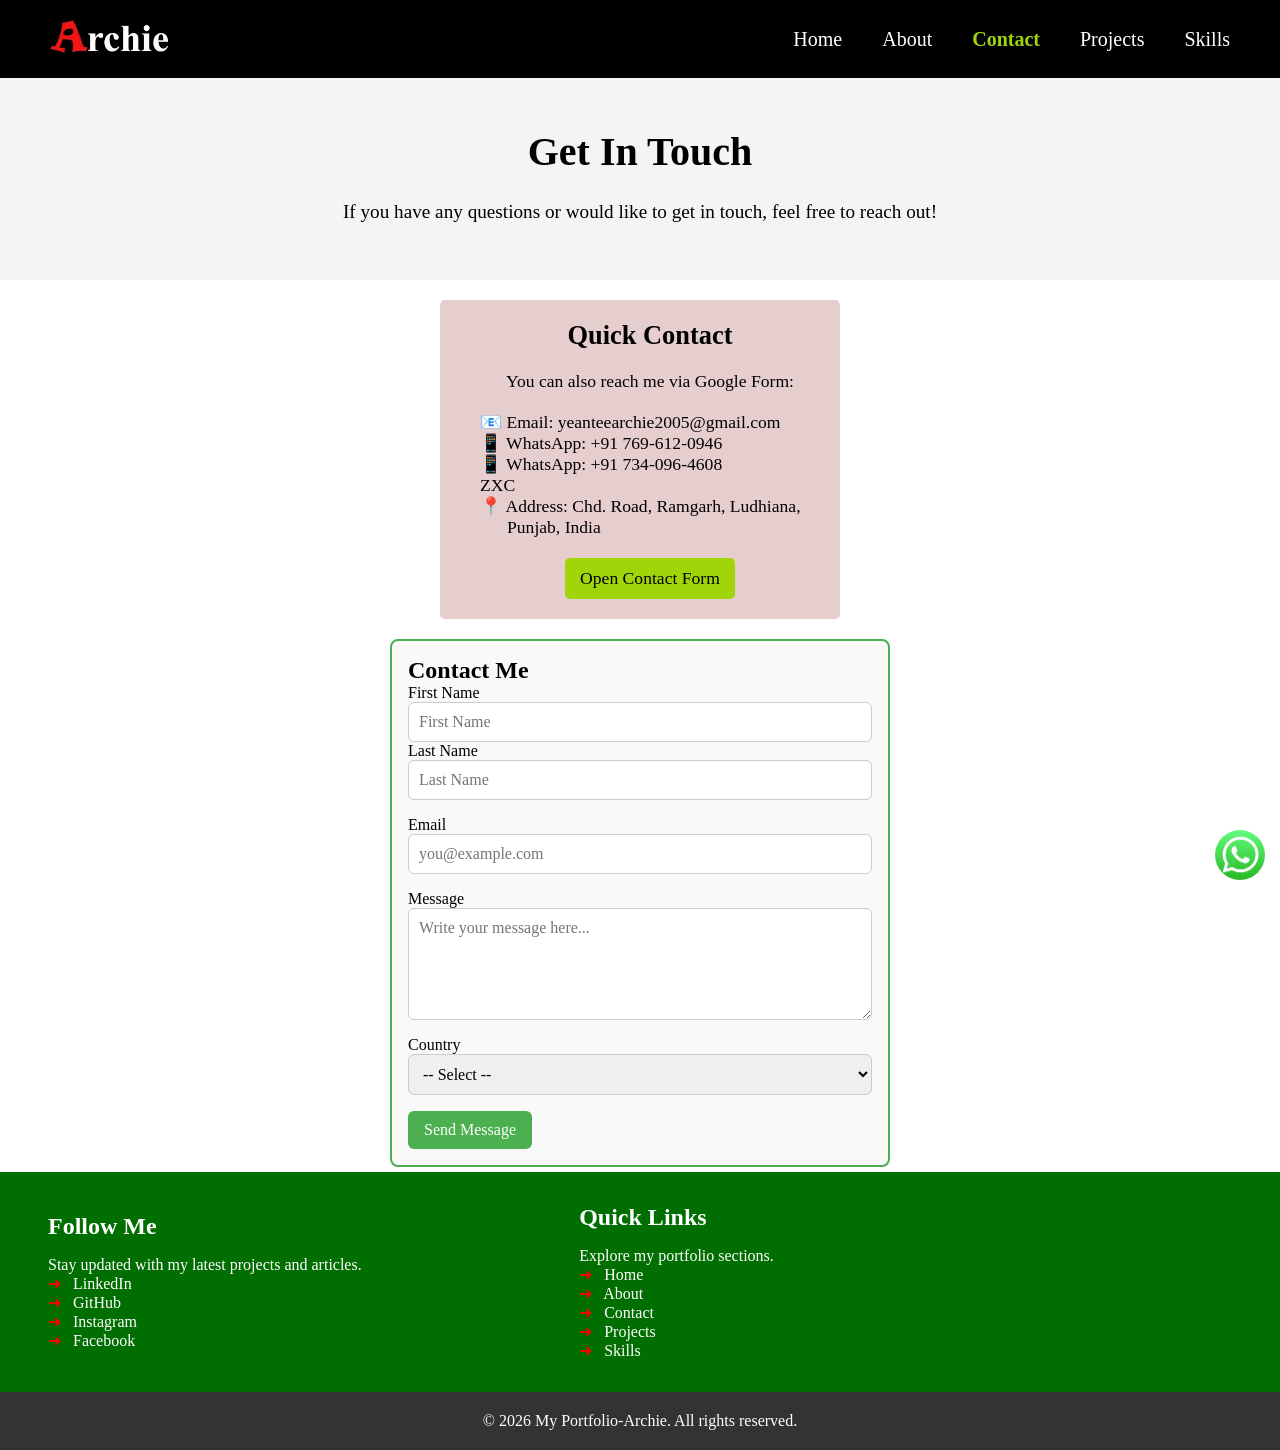
==== contact.html @ 3b0dda95 "Initial portfolio upload" ====
<!DOCTYPE html>
<html lang="en">

<head>
    <meta charset="UTF-8">
    <meta name="viewport" content="width=device-width, initial-scale=1.0">
    <meta name="description"
        content="Frontend developer portfolio showcasing projects, skills and responsive web design work.">
    <title>Contact | Archie Yeantee</title>
    <link rel="stylesheet" href="styles.css">

    <style>
        :root {
            --accent--: rgb(8, 8, 4);
            --black--: #000000;
            --pure--: #ffffff;
            --bg-color--: #0000ff;
        }

        form {
            border: 2px solid #4CAF50;
            padding: 1rem;
            border-radius: 8px;
            background-color: #f9f9f9;
            max-width: 500px;
            margin: auto;
            margin-bottom: 5px;
            font-family: Arial, sans-serif;
        }

        .form-group {
            margin-bottom: 1rem;
            display: flex;
            flex-direction: column;
        }

        input,
        textarea,
        select {
            padding: 10px;
            border: 1px solid #ccc;
            border-radius: 6px;
            font-size: 1rem;
        }

        button {
            background-color: #4CAF50;
            color: white;
            padding: 10px 16px;
            border: none;
            border-radius: 6px;
            font-size: 1rem;
            cursor: pointer;
        }

        button:hover {
            background-color: #45a049;
        }
    </style>
</head>

<body>
    <header class="header-container">
        <a href="index.html"><img src="images/logo.jpg" alt="Archie Yeantee Logo" class="logo"></a>

        <nav class="nav-section">
            <a href="index.html">Home</a>
            <a href="about.html">About</a>
            <a class="active" href="contact.html">Contact</a>
            <a href="projects.html">Projects</a>
            <a href="skills.html">Skills</a>
        </nav>
    </header>

    <main>

        <section class="intro-section">
            <h1>Get In Touch</h1>
            <p>If you have any questions or would like to get in touch, feel free to reach out!</p>
        </section>

        <section class="contact-container">
            <section class="contact-section">
                <h2>Quick Contact</h2>
                <p>You can also reach me via Google Form:</p>

                <ul>
                    <li><span>📧</span> Email:
                        <a href="mailto:yeanteearchie2005@gmail.com">yeanteearchie2005@gmail.com</a>
                    </li>

                    </li>
                    <li><span>📱</span> WhatsApp: +91 769-612-0946
                    </li>

                    <li><span>📱</span> WhatsApp: +91 734-096-4608
                    </li>
ZXC 
                    <li><span>📍</span> Address: Chd. Road, Ramgarh, Ludhiana, <span class="address-span">Punjab,
                            India</span></li>

                </ul>
                <a class="contact-btn btn"
                    href="https://docs.google.com/forms/d/e/1FAIpQLScw9-W-nKfPhWWFc4MaR-NfOBFhN45ReKIezMs9sKKZvnHryg/viewform?usp=publish-editor"
                    target="_blank" rel="noopener noreferrer">Open
                    Contact Form</a>

            </section>
        </section>

        <section id="contact-form-container">
            <form action="#" method="post">
                <h1>Contact Me</h1>

                <!-- Name -->
                <div class="form-group">
                    <label for="firstName">First Name</label>
                    <input id="firstName" name="firstName" type="text" placeholder="First Name" required>

                    <label for="lastName">Last Name</label>
                    <input id="lastName" name="lastName" type="text" placeholder="Last Name" required>
                </div>

                <!-- Email -->
                <div class="form-group">
                    <label for="email">Email</label>
                    <input id="email" name="email" type="email" placeholder="you@example.com" required>
                </div>

                <!-- Message -->
                <div class="form-group">
                    <label for="message">Message</label>
                    <textarea id="message" name="message" rows="5" placeholder="Write your message here..."
                        required></textarea>
                </div>

                <!-- Country -->
                <div class="form-group">
                    <label for="country">Country</label>
                    <select id="country" name="country" required>
                        <option value="">-- Select --</option>
                        <option value="liberia">Liberia</option>
                        <option value="ghana">Ghana</option>
                        <option value="nigeria">Nigeria</option>
                        <option value="sierra-leone">Sierra Leone</option>
                        <option value="Guinea">Guinea</option>
                        <option value="Others">Others</option>
                    </select>
                </div>

                <!-- Submit -->
                <div class="button-container">
                    <button type="submit">Send Message</button>
                </div>
            </form>
        </section>


        <article class="article-container">
            <div id="social-media">
                <h2>Follow Me</h2>
                <p>Stay updated with my latest projects and articles.</p>
                <ul>
                    <li><a href="https://www.linkedin.com/in/archie-karpah-yeantee-6447b0268" target="_blank"
                            rel="noopener noreferrer"><span>➜</span> LinkedIn</a></li>
                    <li><a href="https://github.com/Archieyeantee" target="_blank"
                            rel="noopener noreferrer"><span>➜</span> GitHub</a></li>
                    <li><a href="https://www.instagram.com/archieyeantee/?__pwa=1#" target="_blank"
                            rel="noopener noreferrer"><span>➜</span>
                            Instagram</a></li>
                    <li><a href="https://www.facebook.com/archie.yeantee.1" target="_blank"
                            rel="noopener noreferrer"><span>➜</span> Facebook</a>
                    </li>
                </ul>
            </div>

            <div id="quick-link">
                <h2>Quick Links</h2>
                <p>Explore my portfolio sections.</p>
                <ul>
                    <li><a href="index.html"><span>➜</span> Home</a></li>
                    <li><a href="about.html"><span>➜</span> About</a></li>
                    <li><a href="contact.html"><span>➜</span> Contact</a></li>
                    <li><a href="projects.html"><span>➜</span> Projects</a></li>
                    <li><a href="skills.html"><span>➜</span> Skills</a></li>
                </ul>
            </div>

            <div class="instant-whatsapp">
                <a href="https://wa.me/917696120946" target="_blank" rel="noopener noreferrer"><img
                        src="images/whatsapp-icon.jpg" alt="WhatsApp"></a>

            </div>

            <div>
                <button id="goTopBtn" title="Go to top"><span>⬆ Go To Top</span></button>
            </div>
        </article>
    </main>

    <footer>
        <p>&copy; 2026 My Portfolio-Archie. All rights reserved.</p>
    </footer>

    <script src="script.js"></script>
</body>

</html>
---- styles.css ----
html {
    scroll-behavior: smooth;
}

* {
    box-sizing: border-box;
    margin: 0;
    padding: 0;
    font-family: 'Times New Roman', Times, serif;
}

:root {
    --primary: #ff4d4d;
    --secondary: #00c853;
    --accent: #448aff;
    --dark: #121212;
    --card: #1e1e1e;
}

#header {
    /* height: 100vh; */
    /* background-image: url(images/background.jpg); */
    /* background-repeat: no-repeat;
    background-size: cover;
    background-position: center;
    background-color: #333;
    color: white; */
}

.hero-section {
    display: flex;
    /* gap:20px; */
    justify-content: space-between;
    align-items: center;
    /* height:80vh; */
    padding: 0 50px;
    background-image: linear-gradient(to right, #777230, #000000)
}

.hero-content h1 {
    font-size: 2.5rem;
    padding-bottom: 20px;
}

.hero-content p {
    font-size: 1.2rem;
    line-height: 1.5;
    padding-bottom: 20px;
}

.hero-content {
    max-width: 600px;
}

.hero-image img {
    width: 320px;
    height: 320px;
    object-fit: cover;
    border-radius: 50%;
    border: 4px solid #a0d609;
}

.intro-section {
    padding: 80px 20px;
    text-align: center;
    background: #f7f7f7;
}

.intro-section h1 {
    font-size: 3rem;
    margin-bottom: 20px;
}

.intro-section p {
    max-width: 700px;
    margin: auto;
    line-height: 1.8;
    font-size: 1.1rem;
}

@media(max-width:768px) {

    .hero-section {
        flex-direction: column-reverse;
        text-align: center;
        gap: 30px;
        height: auto;
        padding: 40px 20px;
    }

    .hero-image img {
        width: 220px;
        height: 220px;
    }

}

/*All pages navigations styling*/

.header-container {
    display: flex;
    flex-direction: column;
    justify-content: center;
    align-items: center;
    padding: 20px 50px 20px;
    background-color: #000000;
}

.header-container img {
    width: 120px;
    max-width: 100%;
    height: auto;
    cursor: pointer;
}

.header-container .nav-section {
    display: flex;
    flex-direction: column;
    gap: 18px;
    margin-top: 20px;
}

@media (min-width: 768px) {
    .header-container {
        font-size: 20px;
        flex-direction: row;
        justify-content: space-between;
    }

    .header-container .nav-section {
        display: flex;
        flex-direction: row;
        gap: 40px;
        margin-top: 0;
    }
}

.nav-section .active {
    color: #a0d609;
    font-weight: bold;
}

.intro h3 {
    padding-top: 2rem;
    padding-bottom: 1.5rem;
    font-size: 1.5rem;
}

.intro h1 {
    font-size: 2.5rem;
    margin-bottom: 20px;
}

#header span {
    color: #a0d609;
    font-weight: bolder;
}


.btn {
    display: inline-block;
    padding: 8px;
    background: #a0d609;
    color: black;
    border-radius: 5px;
    transition: all 0.5s;
}

.btn:hover {
    background-color: #5900ff;
    color: white;
    transform: translateY(4px);
}

/* Responsive Styles for Mobile Devices */
@media (max-width: 768px) {
    nav ul {
        display: flex;
        flex-direction: column;
        align-items: center;
    }

    nav ul li {
        margin-bottom: 10px;
    }

    .intro h1 {
        font-size: 2rem;
    }

    /*Hero section styling*/
    #hero h2 {
        padding: 50px 0 20px;
        text-align: center;
        font-size: 1.8rem;
        /* background-color: #f4f4f4; */
    }
}

/* Responsive Styles for Tablets and Desktops */
@media (min-width: 768px) {
    /* #header {
        padding: 2rem 2.5rem 0rem;
    } */

    .inner-head {
        display: flex;
        gap: 10px;
        justify-content: space-between;
        align-items: center;
    }

    .intro h1 {
        font-size: 4rem;
    }

    .intro h3 {
        padding-top: 19%;
        font-size: 2rem;
    }

    /*Hero section styling*/
    #hero h2 {
        padding: 80px 0 20px;
        text-align: center;
        font-size: 2.5rem;
        /* background-color: #f4f4f4; */
    }

    /*styling for the article container*/
    .article-container {
        display: flex;
        flex-direction: row;
        align-items: center;
        justify-content: space-between;

    }

    #section-container {
        display: grid;
        grid-template-columns: 1fr 1fr;
        grid-template-rows: 1fr 1fr;
    }

    #quick-link {
        margin-right: 4rem;
    }
}

/*styling for quick links section and social media icons*/
article li,
a {
    list-style: none;
    text-decoration: none;
}

article a {
    text-decoration: none;
}

article h2 {
    padding-bottom: 1rem;
}

article {
    display: flex;
    flex-direction: column;
    gap: 40px;
    padding: 2rem 3rem;
    background-color: rgb(0, 110, 0);
    color: white;
}

article span {
    color: rgb(255, 0, 0);
    margin-right: 0.5rem;
}

#social-media,
#quick-link {
    width: 40%;
}

#social-media a,
#quick-link a {
    color: white
}

#social-media a:hover,
#quick-link a:hover {
    color: blue
}

/*styling for quick links section and social media icons*/

/*whatsapp styling */
.instant-whatsapp img {
    position: fixed;
    bottom: 20px;
    right: 15px;
    width: 50px;
    border-radius: 50%;
}

/* Go to Top */
#goTopBtn {
    position: fixed;
    bottom: 20px;
    left: 15px;
    background-color: #8897a7;
    color: white;
    border: none;
    padding: 5px 5px;
    border-radius: 5px;
    cursor: pointer;
    font-size: 16px;
    display: none;
    /* hidden until scroll */
    box-shadow: 0 2px 5px rgba(0, 0, 0, 0.3);
}

#goTopBtn:hover {
    background-color: #0056b3;
    font-weight: bold;
}

/* Footer styling */
footer {
    background-color: #333;
    color: white;
    text-align: center;
    padding: 20px 0;
}

/* About section styling */
#about {
    padding: 30px 50px 30px;
    background-color: #f4f4f4;
}

/* Contact section styling */
#contact {
    padding: 30px 50px 30px;
    background-color: #f4f4f4;
}

#projects {
    padding: 30px 50px 30px;
    background-color: #f4f4f4;
}

#skills {
    padding: 30px 50px 30px;
    background-color: #f4f4f4;
}

/*Hero section styling*/
#hero {
    padding: 50px;
    text-align: center;
    background-color: #f4f4f4;
}


.nav-section a {
    color: white;
    text-decoration: none;
    /* font-size: 18px;
    cursor: pointer; */
    position: relative;
}

.nav-section a::after {
    content: "";
    position: absolute;
    left: 0;
    bottom: -4px;
    width: 0;
    height: 2px;
    background: #ff4d4d;
    transition: 0.3s;
}

.nav-section a:hover::after {
    width: 100%;
}

.nav-section a:hover,
.nav-section a:active {
    /* background-color: rgb(154, 255, 76); */
    color: blue;
}


/* --------------------------- about page ---------------------------------*/
.about-hero {
    margin-top: 3rem;
    margin-bottom: 1.5rem;
    text-align: center;
    font-size: 1.2rem;
    padding: 20px;
}

.about-hero h1 {
    margin-bottom: 8px;
    font-size: 2rem;
}

.my-photo-container {
    margin-left: 10px;
}

.my-photo-container>.my-picture {
    float: left;
    padding: 10px;
    /* padding: 15px 15px 50px; */
    width: 500px;
    height: auto;
    max-width: 100%;
    border-radius: 30px;
}

.about-hero-container {
    margin: 30px;
}

.about-me-sec h2,
.about-journey-sec h2,
.about-skill-sec h2 {
    text-align: center;
    padding-top: 1rem;
    padding-bottom: 1rem;
}

.about-me-sec,
.about-journey-sec,
.about-skill-sec {
    margin-bottom: 1.5rem;
    font-size: 1.1rem;
}

/*Responsive Styles for Tablets and Desktops */
@media (min-width: 768px) {
    .about-hero h1 {
        font-size: 2.5rem;
    }

    .about-hero p {
        font-size: 1.5rem;
    }

    .my-photo-container .my-picture {
        float: left;
        margin-right: 25px;
        width: 500px;
    }

    .my-photo-container {
        margin-left: 30px;
    }

    .about-me-sec h2,
    .about-journey-sec h2,
    .about-skill-sec h2 {
        text-align: left;
    }

    .about-me-sec,
    .about-journey-sec,
    .about-skill-sec {
        font-size: 1.3rem;
    }
}


/* ---------------------------- contact page ------------------------------ */

.intro-section {
    padding: 50px 20px;
    text-align: center;
    background-color: #f4f4f4;
}

.intro-section h1 {
    font-size: 2.5rem;
    margin-bottom: 20px;
}

.intro-section p {
    font-size: 1.2rem;
    color: #000000;
}

.contact-container {
    display: flex;
    flex-direction: row;
    justify-content: center;
    align-items: center;
    padding: 20px 50px 20px;
}

.contact-section {
    display: flex;
    flex-direction: column;
    justify-content: center;
    gap: 20px;
    align-items: center;
    padding: 20px 20px 20px 40px;
    font-size: 1.1rem;
    width: 400px;
    max-width: 100%;
    height: auto;
    background-color: #e7cece;
    border-radius: 5px;
    transition: transform .3s ease;
}

.contact-section:hover {
    transform: translateY(-8px);
}

.contact-btn {
    display: inline-block;
    padding: 10px 15px;
    background: #a0d609;
    color: black;
    border-radius: 5px;
}

.contact-section li,
.contact-section a {
    color: #000000;
    text-decoration: none;
    list-style: none;
}

.address-span {
    margin-left: 27px;
}



/*-----------------------Project page--------------------------- */
#projects-main-container {
    background-color: rgb(0, 0, 0);
    color: white;
}

.project-intro-section {
    padding: 50px 20px;
    text-align: center;
    line-height: 1.5;
    /* background-color: #f4f4f4; */
}

.project-intro-section>div {
    width: 60px;
    height: 4px;
    background-color: red;
    border-radius: 4px;
    margin: 0.5rem auto;
}

.project-filter-section {
    display: flex;
    justify-content: center;
    gap: 20px;
    flex-wrap: wrap;
    margin: 2.5rem 0rem 1.5rem;
}

.project-filter-section>div {
    background-color: white;
    color: black;
    outline-style: dashed;
    /* outline-color: rgb(251, 251, 255); */
    padding: 0.3rem 0.5rem;
    border-radius: 10px;
    cursor: pointer;
}

.project-filter-section>div:hover {
    background-color: rgb(255, 0, 0);
    color: white;
}

.project-filter-section>.active-filter {
    background-color: rgb(255, 0, 0);
    color: white;
}

#project-card-container {
    display: flex;
    flex-direction: column;
    justify-content: center;
    align-items: center;
    gap: 20px;
    margin-bottom: 2rem;
}

.project-card {
    background-color: rgb(20, 17, 17);
    border: none;
    width: 350px;
    max-width: 100%;
    min-height: 250px;
    border-radius: 15px;
    padding: 15px;
    transition: transform .3s ease;
    box-shadow: 0 4px 12px rgba(0, 0, 0, .3);
}

.project-card.portfolio-website-card {
    /* background-color: rgb(255, 0, 0); */
    margin-bottom: 1rem;
}

.project-card img {
    border: solid 1px rgb(80, 75, 75);
    width: 100%;
    max-width: 100%;
    height: 150px;
    border-radius: 10px;
}

/* Disabled button styling */

.disabled {
    pointer-events: none;
    opacity: 0.5;
    cursor: not-allowed;
}

.project-card h3 {
    margin-top: 1rem;
    margin-bottom: 0.5rem;
}

.stay-tuned-section {
    position: relative;
    text-align: left;
    background-color: rgb(3, 94, 8);
    background-color: rgb(17, 17, 17);
    border-radius: 10px;
    padding: 1rem;
    margin: 20px 20px 20px 13px;
}

.stay-tuned-section img {
    position: absolute;
    top: 25%;
    left: 10px;
    width: 50px;
    max-width: 100%;
    height: auto;
    border-radius: 50%;
}

.stay-tuned-text {
    margin-left: 50px;
    color: white;
    font-weight: bolder;
}

@media (min-width:768px) {
    #project-card-container {
        display: flex;
        gap: 20px;
        flex-direction: row;
        justify-content: center;
        align-items: center;
        padding: 0px 20px 0px 20px;
    }
}


/*------------------------Skill page--------------------------*/
#skill-page-body {
    background-color: rgb(0, 0, 0);
    color: white;
}

.skill-intro-hero {
    display: flex;
    flex-direction: column;
    justify-content: center;
    align-items: center;
    margin-bottom: 2rem;
}

.skill-intro-hero h1 {
    font-weight: bold;
}

.skill-intro-hero>div {
    width: 60px;
    height: 4px;
    background-color: red;
    border-radius: 4px;
}

#skill-container {
    display: flex;
    flex-direction: column;
    justify-content: center;
    align-items: center;
}

#grid-container {
    margin-left: 30px;
    margin-right: 30px;
    ;
}

#frontend-card {
    background-color: var(--primary);
    /* border: 5px solid rgb(255, 31, 31); */
    width: 100%;
    max-width: 350px;
    min-height: 250px;
    border-radius: 15px;
    position: relative;
}

.inner-frontend-backend-card {
    background-color: var(--card);
    /* border: 5px solid rgb(51, 47, 47); */
    border: none;
    width: 100%;
    max-width: 350px;
    ;
    min-height: 250px;
    border-radius: 15px;
    position: relative;
    top: 4px;
}

#color-card>.white {
    height: 25px;
    width: 25px;
    background-color: white;
    border-radius: 5px;
    position: relative;
}

.white>.red {
    height: 12px;
    width: 12px;
    background-color: red;
    position: relative;
    top: 6px;
    left: 6.4px;
}

#color-card {
    display: flex;
    gap: 10px;
    padding: 15px;
}

/* HTML-level-card and children styling*/
#level-container {
    /* width: 340px; */
    max-width: 100%;
    margin-left: 1rem;
    padding-right: 1rem;

}

#level-container .inner-level {
    display: flex;
    justify-content: space-between;
    /* padding-bottom: 10px; */
}

.level-card {
    background-color: white;
    padding: 0px 5px 0px;
    height: auto;
    border-radius: 15px;
    text-align: center;

}

.level-card>.level-advance {
    color: green;
}

.level-card>.level-intermediate {
    color: blue;
}

/*Begineer level styling in Frontend and Backend Card*/
.level-card>.level-Beginner {
    color: rgb(255, 0, 0);
}

/*Backend Card Styling*/
#backend-card {
    background-color: var(--secondary);
    /* border: 5px solid rgb(255, 31, 31); */
    width: 100%;
    max-width: 350px;
    min-height: 250px;
    border-radius: 15px;
    position: relative;
    margin-top: 1rem;
    margin-bottom: 1rem;
}

.white>.green {
    height: 12px;
    width: 12px;
    background-color: green;
    position: relative;
    top: 6px;
    left: 6.4px;
    border-radius: 50%;
}

#progress-explanation {
    margin-top: 1.5rem;
    background-color: rgb(3, 94, 8);
    border-radius: 10px;
}

#progress-explanation>div {
    margin-left: 0.4rem;
    background-color: rgb(0, 0, 0);
    border-bottom-right-radius: 10px;
    border-top-right-radius: 10px;
}

#progress-explanation p {
    padding: 0.5rem;
}


/*Tools and Design card styling */
#tools-platforms-card {
    background-color: var(--accent);
    width: 100%;
    max-width: 350px;
    min-height: 200px;
    border-radius: 15px;
    position: relative;
    margin-top: 1rem;
    margin-bottom: 1rem;
}

/*Interactive card styling*/
#frontend-card,
#backend-card,
#tools-platforms-card,
#Strengths,
#currently-learning {
    transition: all 0.5s ease;
}

#frontend-card:hover,
#backend-card:hover,
#tools-platforms-card:hover,
#Strengths:hover,
#currently-learning:hover {
    transform: translateY(-8px);
}

.inner-tools-and-design-card {
    background-color: var(--card);
    /* border: 5px solid rgb(51, 47, 47); */
    border: none;
    width: 100%;
    max-width: 350px;
    min-height: 200px;
    border-radius: 15px;
    position: relative;
    top: 4px;
}

.white>.blue {
    height: 5px;
    width: 15px;
    background-color: #0000ff;
    position: relative;
    top: 10px;
    left: 5px;
}


#tools-and-design {
    width: 100%;
    max-width: 400px;
    margin-left: 1rem;
    padding-right: 1rem;
}

.tools-cards {
    display: flex;
    flex-wrap: wrap;
    gap: 15px;

}

.tools-cards p {
    color: blue;
    background-color: white;
    width: 130px;
    max-width: 100%;
    padding: 0.1rem;
    text-align: center;
    border-radius: 50px;
    transition: 0.3s ease;
    cursor: pointer;
}

.tools-cards p:hover {
    transform: scale(1.05)
}

/*Strength card*/
#Strengths {
    background-color: rgba(26, 24, 24, 0.521);
    padding: 1rem;
    border-radius: 10px;
    margin: 20px;

}

#Strengths h2 {
    margin-bottom: 20px;
}

#Strengths p {
    background-color: rgba(49, 48, 48, 0.521);
    width: 170px;
    max-width: 100%;
    border: 1px solid rgb(80, 75, 75);
    padding: 0.4rem;
    border-radius: 10px;
}

#Strengths section {
    display: flex;
    flex-direction: row;
    gap: 20px;
    flex-wrap: wrap;
}

/*Currently Learning Card*/
#currently-learning {
    padding: 1rem;
    border-radius: 10px;
    border: 1px solid rgb(80, 75, 75);
    margin: 20px;
}

#currently-learning div {
    background-color: white;
    border-radius: 15px;
    width: 150px;
}

#currently-learning h2 {
    margin-bottom: 20px;
}

#currently-learning p {
    /* background-color: rgba(49, 48, 48, 0.521); */
    color: rgb(255, 81, 0);
    font-weight: bolder;
    max-width: 100%;
    padding-left: 0.7rem;
    padding-top: 0.4rem;
}

#currently-learning section {
    display: flex;
    flex-direction: row;
    gap: 20px;
    flex-wrap: wrap;
}

/*Responsive styling for laptop and desktop*/
@media (min-width:767px) {
    #skill-container {
        padding: 0px;
        display: flex;
        flex-direction: column;
        justify-content: center;
        align-items: center;
    }

    #grid-container {
        display: grid;
        column-gap: 30px;
        grid-template-rows: 1fr 1fr;
        grid-template-columns: 1fr 1fr;
        align-items: center;
    }

    #Strengths,
    #currently-learning {
        width: 830px;
    }

    #strenght-and-current-learning-grid-container {
        display: grid;
        grid-template-rows: 1fr 1fr;
    }
}
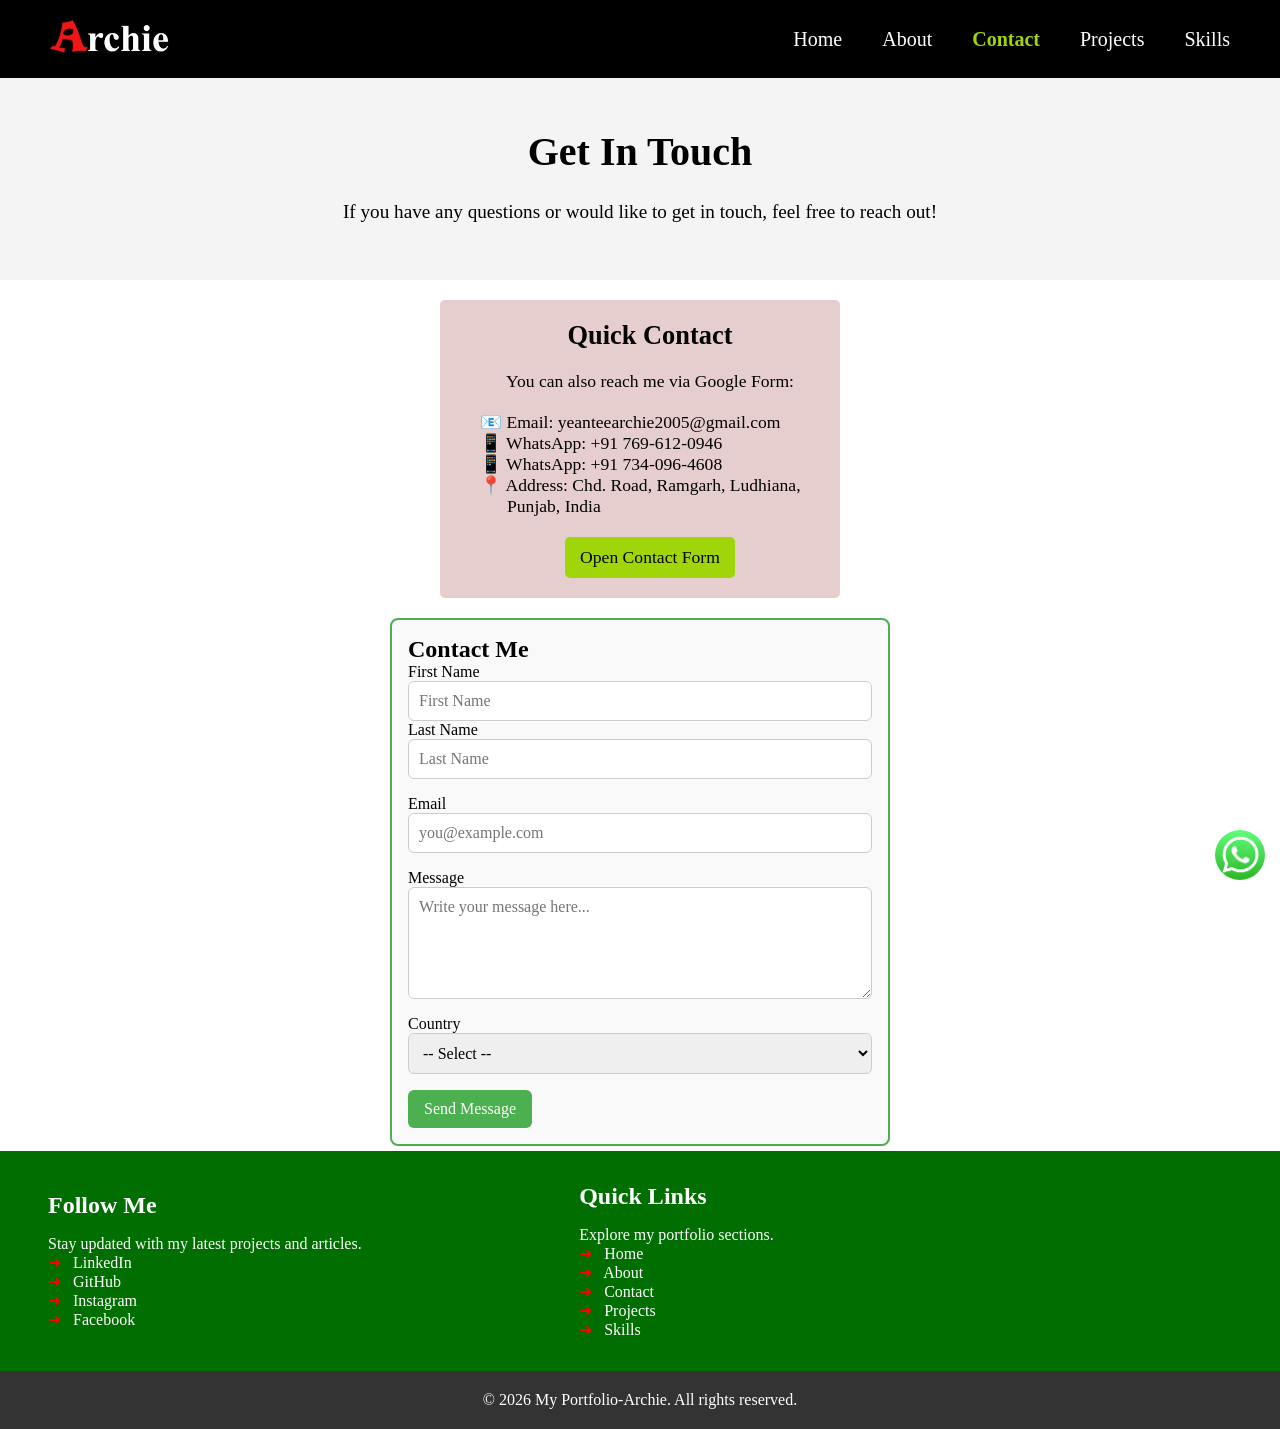
==== commit ce3b96c9: "Updated portfolio section" ====
--- a/contact.html
+++ b/contact.html
@@ -95,7 +95,6 @@
 
                     <li><span>📱</span> WhatsApp: +91 734-096-4608
                     </li>
-ZXC 
                     <li><span>📍</span> Address: Chd. Road, Ramgarh, Ludhiana, <span class="address-span">Punjab,
                             India</span></li>
 
--- a/styles.css
+++ b/styles.css
@@ -34,7 +34,7 @@
     align-items: center;
     /* height:80vh; */
     padding: 0 50px;
-    background-image: linear-gradient(to right, #777230, #000000)
+    background-image: linear-gradient(to right, #b9b030, #000000)
 }
 
 .hero-content h1 {
@@ -86,6 +86,10 @@
         gap: 30px;
         height: auto;
         padding: 40px 20px;
+    }
+    .hero-content {
+        color:#ffffff;
+        font-weight: bolder;
     }
 
     .hero-image img {
